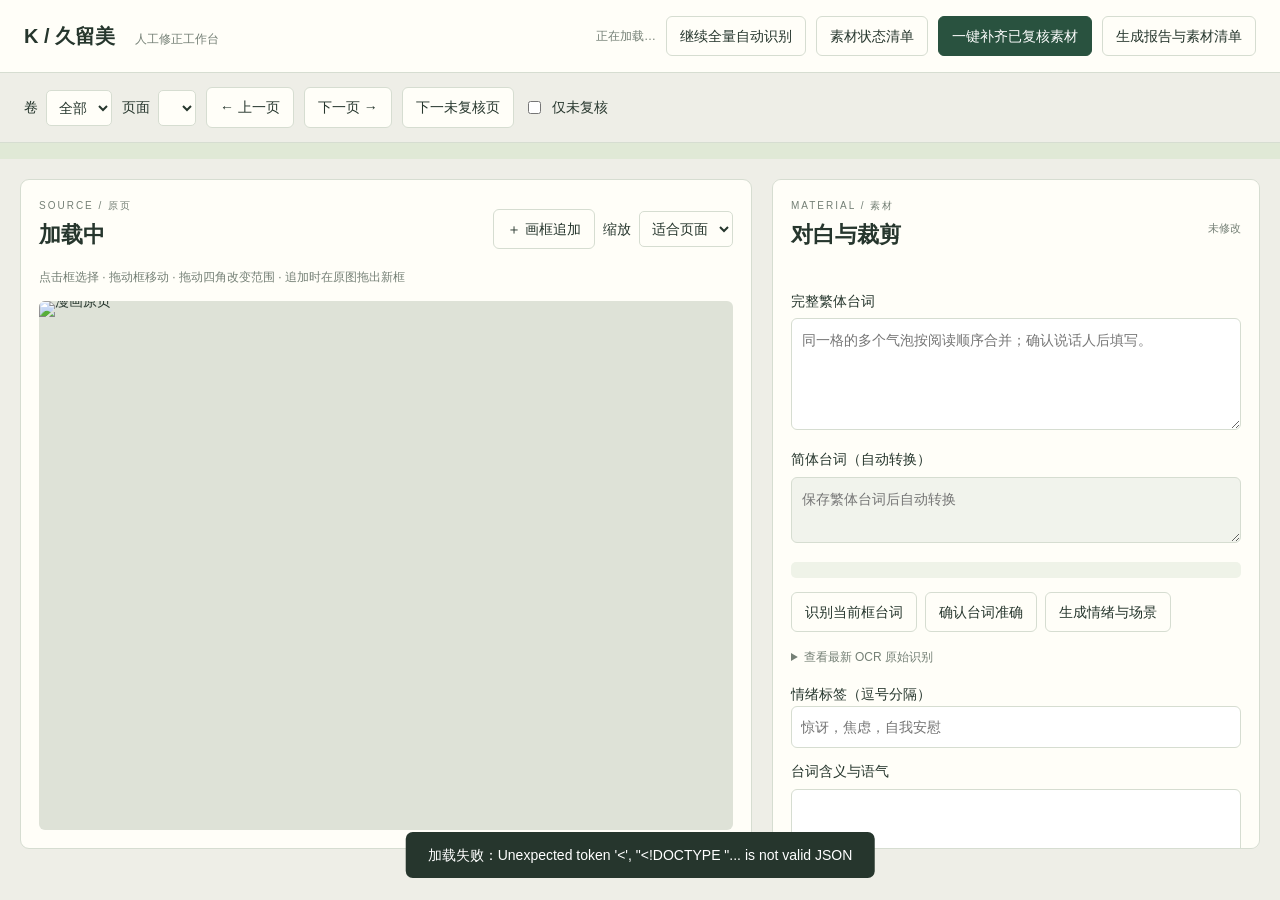
==== validation/screenshots/editor/index.html @ 0ee9a82a "图片复核工作台完成" ====
<!doctype html>
<html lang="zh-CN"><head><meta charset="utf-8"><meta name="viewport" content="width=device-width,initial-scale=1"><title>久留美 · 全页修正</title><link rel="stylesheet" href="style.css"><script src="app.js" defer></script></head>
<body><header><div class="brand">K / 久留美 <small>人工修正工作台</small></div><span id="progress">正在加载…</span><button id="run-auto">继续全量自动识别</button><button id="open-checklist">素材状态清单</button><button id="batch-enrich" class="primary">一键补齐已复核素材</button><button id="export">生成报告与素材清单</button></header>
<div class="toolbar"><label>卷 <select id="volume"><option value="">全部</option></select></label><label>页面 <select id="page-select"></select></label><button id="prev">← 上一页</button><button id="next">下一页 →</button><button id="next-pending">下一未复核页</button><label><input id="only-pending" type="checkbox">仅未复核</label><span id="auto-status"></span></div>
<div id="enrichment-progress" class="batch-progress" role="status"></div><main><section class="canvas-panel"><div class="panel-heading"><div><p class="eyebrow">SOURCE / 原页</p><h1 id="page-title">加载中</h1></div><div class="actions"><button id="add">＋ 画框追加</button><label>缩放 <select id="zoom"><option value="page">适合页面</option><option value="height">适合高度</option><option value="width">适合宽度</option><option value="0.6">60%</option><option value="1">100%</option><option value="1.5">150%</option><option value="2">200%</option><option value="3">300%</option></select></label></div></div><p class="hint">点击框选择 · 拖动框移动 · 拖动四角改变范围 · 追加时在原图拖出新框</p><div id="viewport"><div id="stage"><img id="source" draggable="false" alt="漫画原页"><div id="overlay"></div></div></div></section>
<aside><div class="panel-heading"><div><p class="eyebrow">MATERIAL / 素材</p><h2>对白与裁剪</h2></div><span id="save-status">未修改</span></div><div id="items"></div><div id="edit-form"><label>完整繁体台词<textarea id="quote" rows="4" placeholder="同一格的多个气泡按阅读顺序合并；确认说话人后填写。"></textarea></label><label>简体台词（自动转换）<textarea id="quote-simplified" rows="2" readonly placeholder="保存繁体台词后自动转换"></textarea></label><p id="material-status" class="hint"></p><div class="actions"><button id="ocr-current">识别当前框台词</button><button id="ocr-confirm">确认台词准确</button><button id="metadata-current">生成情绪与场景</button></div><details id="ocr-suggestion"><summary>查看最新 OCR 原始识别</summary><p id="ocr-text"></p></details><label>情绪标签（逗号分隔）<input id="emotion-tags" type="text" placeholder="惊讶，焦虑，自我安慰"></label><label>台词含义与语气<textarea id="meaning" rows="3"></textarea></label><label>适用聊天场景<textarea id="scenarios" rows="3"></textarea></label><button id="metadata-confirm">确认标签与说明</button><label class="check"><input id="speaker" type="checkbox">确认这是久留美的台词</label><label class="check"><input id="box-reviewed" type="checkbox">裁剪框已复核（人物与完整气泡均包含）</label><label>修改说明<textarea id="item-notes" rows="2"></textarea></label><div class="coordinates" id="coordinates"></div><div class="actions"><button id="delete" class="danger">删除当前框</button><button id="undo">撤销上一步</button></div><h3>当前截图预览</h3><canvas id="preview"></canvas></div><p id="empty" class="hint" hidden>这页还没有素材。可以画框补充，或检查原页后确认无素材。</p><div class="divider"></div><label>整页复核意见<textarea id="page-notes" rows="2" placeholder="可记录漏选、争议或无素材的原因。"></textarea></label><details id="review-hints"><summary>查看上轮真人复核意见</summary><div id="hints"></div></details><div class="save-actions"><button id="save-draft">保存草稿</button><button id="complete" class="primary">保存并完成本页框体复核</button></div><p class="hint">可先确认框体，再批量识别台词与说明。框体复核需确认说话人，台词可暂空。修改框后需重新确认；修改台词后说明需更新。</p></aside></main>
<dialog id="checklist-dialog"><div class="panel-heading"><h2>素材处理清单</h2><button id="close-checklist">关闭 ×</button></div><div id="checklist-summary" class="status-summary"></div><p class="hint">包含已识别候选及人工新增素材；未识别页面仍在页面进度中。AI 已生成与人工已确认分别显示。</p><div class="actions"><label>筛选 <select id="checklist-filter"><option value="all">全部素材</option><option value="box">框体待复核</option><option value="ocr">OCR 待处理／待确认</option><option value="metadata">说明待处理／待更新</option><option value="failed">处理失败</option><option value="ready">信息齐全可入库</option></select></label><button id="checklist-batch" class="primary">一键补齐已复核素材</button></div><div class="table-scroll"><table><thead><tr><th>素材／台词</th><th>框体复核</th><th>OCR</th><th>情绪标签</th><th>台词含义</th><th>适用场景</th><th>说明状态</th></tr></thead><tbody id="checklist-rows"></tbody></table></div></dialog><dialog id="report-dialog"><div class="panel-heading"><h2>人工修正报告</h2><button id="close-report">关闭 ×</button></div><p id="report-count"></p><div class="actions"><button id="download-report">下载 Markdown</button><button id="download-catalogue">下载素材 JSON</button></div><pre id="report-text"></pre></dialog><div id="toast" role="status" aria-live="polite"></div></body></html>
---- validation/screenshots/editor/style.css ----
:root{--bg:#eeeee7;--paper:#fffef8;--ink:#26362d;--muted:#758076;--border:#d6ddd1;--green:#29523f;--lime:#d7ebae}*{box-sizing:border-box}body{margin:0;color:var(--ink);background:var(--bg);font:14px/1.6 "Noto Sans CJK SC","Microsoft YaHei",sans-serif}button,input,textarea,select{font:inherit}button{padding:8px 13px;background:var(--paper);border:1px solid var(--border);border-radius:6px;cursor:pointer;color:var(--ink)}button:hover{background:#e2eada}button:disabled{opacity:.5;cursor:default}button:focus-visible,input:focus-visible,select:focus-visible,textarea:focus-visible{outline:2px solid var(--green);outline-offset:3px}.primary{background:var(--green);color:white;border-color:var(--green)}.primary:hover{background:#36684f}.danger{color:#9f3f2c}.brand{font-size:20px;font-weight:700}.brand small{font-size:12px;font-weight:400;color:var(--muted);margin-left:14px}header{display:flex;align-items:center;gap:16px;padding:16px 24px;border-bottom:1px solid var(--border);background:var(--paper)}#progress{margin-left:auto;color:var(--muted);font-size:12px}.toolbar{display:flex;align-items:center;gap:10px;flex-wrap:wrap;padding:14px 24px;border-bottom:1px solid var(--border)}label{display:block}label>textarea{margin-top:6px}.toolbar label,.actions label{display:flex;align-items:center;gap:8px}select{border:1px solid var(--border);border-radius:5px;padding:8px;background:var(--paper);color:var(--ink)}#page-select{max-width:310px}#auto-status{color:var(--muted);font-size:12px}main{display:grid;grid-template-columns:minmax(0,3fr) minmax(0,2fr);gap:20px;padding:20px;height:calc(100vh - 152px)}.canvas-panel,aside{background:var(--paper);border:1px solid var(--border);border-radius:9px;padding:18px;min-width:0;min-height:0}.canvas-panel{display:flex;flex-direction:column}aside{overflow:auto}.panel-heading{display:flex;align-items:center;justify-content:space-between;gap:12px}.eyebrow{font-size:10px;letter-spacing:2px;color:var(--muted);margin:0}h1,h2{margin:3px 0 8px;font-family:"Noto Serif CJK SC","Songti SC",serif;font-size:22px}h3{font-size:13px;margin:15px 0 8px}.actions{display:flex;align-items:center;gap:8px;flex-wrap:wrap}.hint{font-size:12px;color:var(--muted);margin:8px 0 14px}#viewport{overflow:auto;flex:1;background:#dee2d7;border-radius:6px;position:relative;min-height:250px}#stage{position:relative;user-select:none;line-height:0;min-width:0;margin:0 auto}#source{display:block;width:100%;height:auto;pointer-events:none}#overlay{position:absolute;inset:0;touch-action:none}.box{position:absolute;border:2px solid #628b3e;background:#6caa2420;cursor:move;touch-action:none}.box.selected{z-index:2;border-color:#244c38;background:#509c4e2e;box-shadow:0 0 0 1px #fff}.box span{position:absolute;top:0;left:0;background:#315a40;color:white;padding:2px 7px;font-size:12px;line-height:1.6;pointer-events:none}.handle{position:absolute;width:13px;height:13px;border:2px solid white;background:var(--green);border-radius:2px}.handle.nw{left:2px;top:2px;cursor:nwse-resize}.handle.ne{right:2px;top:2px;cursor:nesw-resize}.handle.sw{left:2px;bottom:2px;cursor:nesw-resize}.handle.se{right:2px;bottom:2px;cursor:nwse-resize}#overlay.drawing{cursor:crosshair}.draft-box{border:2px dashed var(--green);background:#509c4e2e;position:absolute;pointer-events:none}#items{display:flex;gap:7px;flex-wrap:wrap;margin:12px 0 18px}#items button.active{background:var(--green);color:white}.coordinates{font-size:11px;color:var(--muted);margin:10px 0;font-variant-numeric:tabular-nums}textarea{width:100%;padding:10px;border:1px solid var(--border);border-radius:6px;resize:vertical;background:white;color:var(--ink)}#edit-form>label{margin-bottom:12px}.check{display:flex;align-items:center;gap:8px;font-size:12px}.check input,#only-pending{accent-color:var(--green)}#preview{width:100%;height:auto;max-height:270px;object-fit:contain;background:#ebeee5;border:1px solid var(--border)}.divider{height:1px;background:var(--border);margin:20px 0}details{font-size:12px;margin:16px 0;color:var(--muted)}summary{cursor:pointer}#hints{white-space:pre-wrap;overflow-wrap:anywhere;padding-top:10px}.save-actions{display:grid;gap:8px;margin:18px 0 10px}#save-status{font-size:11px;color:var(--muted)}#add.active{background:var(--lime);border-color:var(--green)}dialog{width:900px;max-width:95vw;max-height:90vh;border:0;border-radius:10px;padding:24px;background:var(--paper)}dialog::backdrop{background:#182f24aa}pre{white-space:pre-wrap;font:13px/1.8 "Noto Sans CJK SC",sans-serif}#toast{display:none;position:fixed;bottom:22px;left:50%;transform:translateX(-50%);max-width:90vw;background:var(--ink);color:white;padding:12px 22px;border-radius:7px;z-index:10}@media(max-width:1050px){main{grid-template-columns:minmax(0,3fr) minmax(0,2fr)}header{flex-wrap:wrap}.brand small{display:none}.actions label{font-size:12px}.canvas-panel .panel-heading{align-items:flex-start;flex-direction:column}}@media(max-width:720px){header,.toolbar{padding:12px;gap:8px}header button{font-size:12px}#progress{font-size:11px}.brand{font-size:16px}main{display:block;height:auto;padding:12px}.canvas-panel{height:75vh;margin-bottom:12px}aside{overflow:visible}.toolbar select{max-width:200px}#auto-status{width:100%}.handle{width:20px;height:20px}.handle.nw{left:2px;top:2px}.handle.ne{right:2px;top:2px}.handle.sw{left:2px;bottom:2px}.handle.se{right:2px;bottom:2px}}
header{flex-wrap:wrap;gap:10px}.batch-progress{padding:8px 24px;background:#e0e9d6;color:var(--green);font-size:12px}main{height:calc(100vh - 190px)}input[type=text]{width:100%;padding:9px;border:1px solid var(--border);border-radius:6px;background:white;color:var(--ink)}textarea[readonly]{background:#f1f3ec;color:var(--muted)}#material-status{padding:8px;background:#eff3e8;border-radius:5px}#metadata-confirm{margin-bottom:12px}.table-scroll{overflow:auto;margin-top:18px;max-height:55vh}table{width:100%;border-collapse:collapse;font-size:12px}th{position:sticky;top:0;background:#e6ecdf;text-align:left;white-space:nowrap}th,td{padding:12px;border-bottom:1px solid var(--border);vertical-align:top}.quote-summary{max-width:260px;overflow-wrap:anywhere;margin-top:5px}.badge{display:inline-block;padding:3px 7px;border-radius:4px;white-space:nowrap;background:#eeeadd;color:#766844}.badge.done,.badge.confirmed{background:#dceccd;color:#29523f}.badge.recognized,.badge.generated{background:#deebee;color:#34606e}.badge.running{background:#e6e8fc;color:#4c5083}.badge.failed,.badge.stale,.badge.needs_review{background:#f6e3db;color:#9f3f2c}.status-summary{display:grid;grid-template-columns:repeat(5,1fr);gap:10px;margin:14px 0}.status-summary>div{padding:12px;background:#edf1e5;border-radius:6px}.status-summary strong{display:block;font-size:25px;font-family:serif}.status-summary span{font-size:11px;color:var(--muted)}.error{color:#9f3f2c}#checklist-dialog{width:1150px}#ocr-text{white-space:pre-wrap}@media(max-width:720px){main{height:auto}.batch-progress{padding:8px 12px}.status-summary{grid-template-columns:repeat(3,1fr)}th,td{padding:8px}#checklist-dialog{padding:14px}}
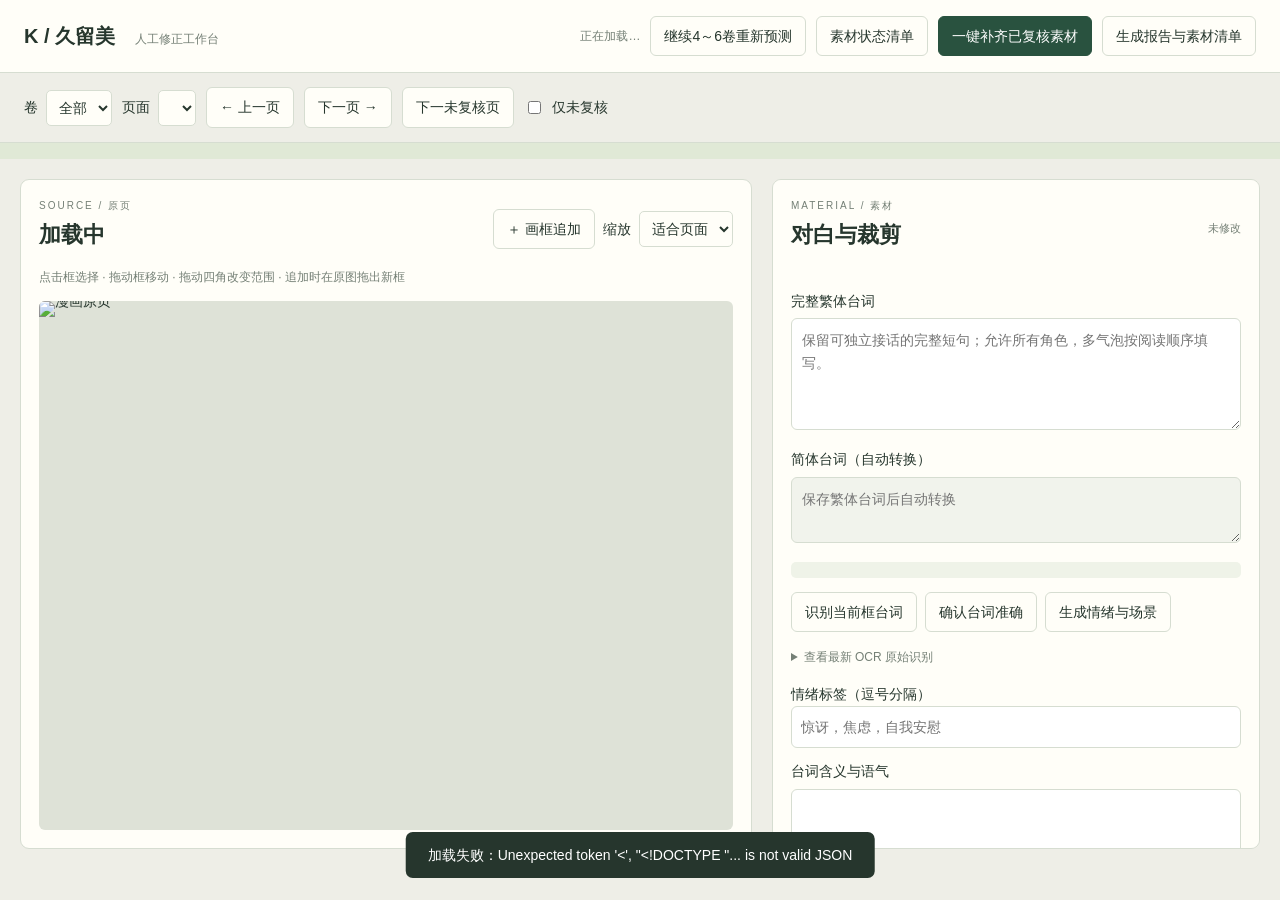
==== commit 1bff80cf: "1~3卷手动修正完成，4~6重新预测" ====
--- a/validation/screenshots/editor/index.html
+++ b/validation/screenshots/editor/index.html
@@ -1,7 +1,7 @@
 <!doctype html>
 <html lang="zh-CN"><head><meta charset="utf-8"><meta name="viewport" content="width=device-width,initial-scale=1"><title>久留美 · 全页修正</title><link rel="stylesheet" href="style.css"><script src="app.js" defer></script></head>
-<body><header><div class="brand">K / 久留美 <small>人工修正工作台</small></div><span id="progress">正在加载…</span><button id="run-auto">继续全量自动识别</button><button id="open-checklist">素材状态清单</button><button id="batch-enrich" class="primary">一键补齐已复核素材</button><button id="export">生成报告与素材清单</button></header>
+<body><header><div class="brand">K / 久留美 <small>人工修正工作台</small></div><span id="progress">正在加载…</span><button id="run-auto">继续4～6卷重新预测</button><button id="open-checklist">素材状态清单</button><button id="batch-enrich" class="primary">一键补齐已复核素材</button><button id="export">生成报告与素材清单</button></header>
 <div class="toolbar"><label>卷 <select id="volume"><option value="">全部</option></select></label><label>页面 <select id="page-select"></select></label><button id="prev">← 上一页</button><button id="next">下一页 →</button><button id="next-pending">下一未复核页</button><label><input id="only-pending" type="checkbox">仅未复核</label><span id="auto-status"></span></div>
 <div id="enrichment-progress" class="batch-progress" role="status"></div><main><section class="canvas-panel"><div class="panel-heading"><div><p class="eyebrow">SOURCE / 原页</p><h1 id="page-title">加载中</h1></div><div class="actions"><button id="add">＋ 画框追加</button><label>缩放 <select id="zoom"><option value="page">适合页面</option><option value="height">适合高度</option><option value="width">适合宽度</option><option value="0.6">60%</option><option value="1">100%</option><option value="1.5">150%</option><option value="2">200%</option><option value="3">300%</option></select></label></div></div><p class="hint">点击框选择 · 拖动框移动 · 拖动四角改变范围 · 追加时在原图拖出新框</p><div id="viewport"><div id="stage"><img id="source" draggable="false" alt="漫画原页"><div id="overlay"></div></div></div></section>
-<aside><div class="panel-heading"><div><p class="eyebrow">MATERIAL / 素材</p><h2>对白与裁剪</h2></div><span id="save-status">未修改</span></div><div id="items"></div><div id="edit-form"><label>完整繁体台词<textarea id="quote" rows="4" placeholder="同一格的多个气泡按阅读顺序合并；确认说话人后填写。"></textarea></label><label>简体台词（自动转换）<textarea id="quote-simplified" rows="2" readonly placeholder="保存繁体台词后自动转换"></textarea></label><p id="material-status" class="hint"></p><div class="actions"><button id="ocr-current">识别当前框台词</button><button id="ocr-confirm">确认台词准确</button><button id="metadata-current">生成情绪与场景</button></div><details id="ocr-suggestion"><summary>查看最新 OCR 原始识别</summary><p id="ocr-text"></p></details><label>情绪标签（逗号分隔）<input id="emotion-tags" type="text" placeholder="惊讶，焦虑，自我安慰"></label><label>台词含义与语气<textarea id="meaning" rows="3"></textarea></label><label>适用聊天场景<textarea id="scenarios" rows="3"></textarea></label><button id="metadata-confirm">确认标签与说明</button><label class="check"><input id="speaker" type="checkbox">确认这是久留美的台词</label><label class="check"><input id="box-reviewed" type="checkbox">裁剪框已复核（人物与完整气泡均包含）</label><label>修改说明<textarea id="item-notes" rows="2"></textarea></label><div class="coordinates" id="coordinates"></div><div class="actions"><button id="delete" class="danger">删除当前框</button><button id="undo">撤销上一步</button></div><h3>当前截图预览</h3><canvas id="preview"></canvas></div><p id="empty" class="hint" hidden>这页还没有素材。可以画框补充，或检查原页后确认无素材。</p><div class="divider"></div><label>整页复核意见<textarea id="page-notes" rows="2" placeholder="可记录漏选、争议或无素材的原因。"></textarea></label><details id="review-hints"><summary>查看上轮真人复核意见</summary><div id="hints"></div></details><div class="save-actions"><button id="save-draft">保存草稿</button><button id="complete" class="primary">保存并完成本页框体复核</button></div><p class="hint">可先确认框体，再批量识别台词与说明。框体复核需确认说话人，台词可暂空。修改框后需重新确认；修改台词后说明需更新。</p></aside></main>
+<aside><div class="panel-heading"><div><p class="eyebrow">MATERIAL / 素材</p><h2>对白与裁剪</h2></div><span id="save-status">未修改</span></div><div id="items"></div><div id="edit-form"><label>完整繁体台词<textarea id="quote" rows="4" placeholder="保留可独立接话的完整短句；允许所有角色，多气泡按阅读顺序填写。"></textarea></label><label>简体台词（自动转换）<textarea id="quote-simplified" rows="2" readonly placeholder="保存繁体台词后自动转换"></textarea></label><p id="material-status" class="hint"></p><div class="actions"><button id="ocr-current">识别当前框台词</button><button id="ocr-confirm">确认台词准确</button><button id="metadata-current">生成情绪与场景</button></div><details id="ocr-suggestion"><summary>查看最新 OCR 原始识别</summary><p id="ocr-text"></p></details><label>情绪标签（逗号分隔）<input id="emotion-tags" type="text" placeholder="惊讶，焦虑，自我安慰"></label><label>台词含义与语气<textarea id="meaning" rows="3"></textarea></label><label>适用聊天场景<textarea id="scenarios" rows="3"></textarea></label><button id="metadata-confirm">确认标签与说明</button><label class="check"><input id="speaker" type="checkbox">确认目标台词／说话人归属</label><label class="check"><input id="box-reviewed" type="checkbox">裁剪框已复核（人物与完整气泡均包含）</label><label>修改说明<textarea id="item-notes" rows="2"></textarea></label><div class="coordinates" id="coordinates"></div><div class="actions"><button id="delete" class="danger">删除当前框</button><button id="undo">撤销上一步</button></div><h3>当前截图预览</h3><canvas id="preview"></canvas></div><p id="empty" class="hint" hidden>这页还没有素材。可以画框补充，或检查原页后确认无素材。</p><div class="divider"></div><label>整页复核意见<textarea id="page-notes" rows="2" placeholder="可记录漏选、争议或无素材的原因。"></textarea></label><details id="review-hints"><summary>查看上轮真人复核意见</summary><div id="hints"></div></details><div class="save-actions"><button id="save-draft">保存草稿</button><button id="complete" class="primary">保存并完成本页框体复核</button></div><p class="hint">点击完成即确认本页全部保留框与说话人，保存后自动下一页；台词可暂空，之后批量识别。修改框后需重新确认；修改台词后说明需更新。</p></aside></main>
 <dialog id="checklist-dialog"><div class="panel-heading"><h2>素材处理清单</h2><button id="close-checklist">关闭 ×</button></div><div id="checklist-summary" class="status-summary"></div><p class="hint">包含已识别候选及人工新增素材；未识别页面仍在页面进度中。AI 已生成与人工已确认分别显示。</p><div class="actions"><label>筛选 <select id="checklist-filter"><option value="all">全部素材</option><option value="box">框体待复核</option><option value="ocr">OCR 待处理／待确认</option><option value="metadata">说明待处理／待更新</option><option value="failed">处理失败</option><option value="ready">信息齐全可入库</option></select></label><button id="checklist-batch" class="primary">一键补齐已复核素材</button></div><div class="table-scroll"><table><thead><tr><th>素材／台词</th><th>框体复核</th><th>OCR</th><th>情绪标签</th><th>台词含义</th><th>适用场景</th><th>说明状态</th></tr></thead><tbody id="checklist-rows"></tbody></table></div></dialog><dialog id="report-dialog"><div class="panel-heading"><h2>人工修正报告</h2><button id="close-report">关闭 ×</button></div><p id="report-count"></p><div class="actions"><button id="download-report">下载 Markdown</button><button id="download-catalogue">下载素材 JSON</button></div><pre id="report-text"></pre></dialog><div id="toast" role="status" aria-live="polite"></div></body></html>
